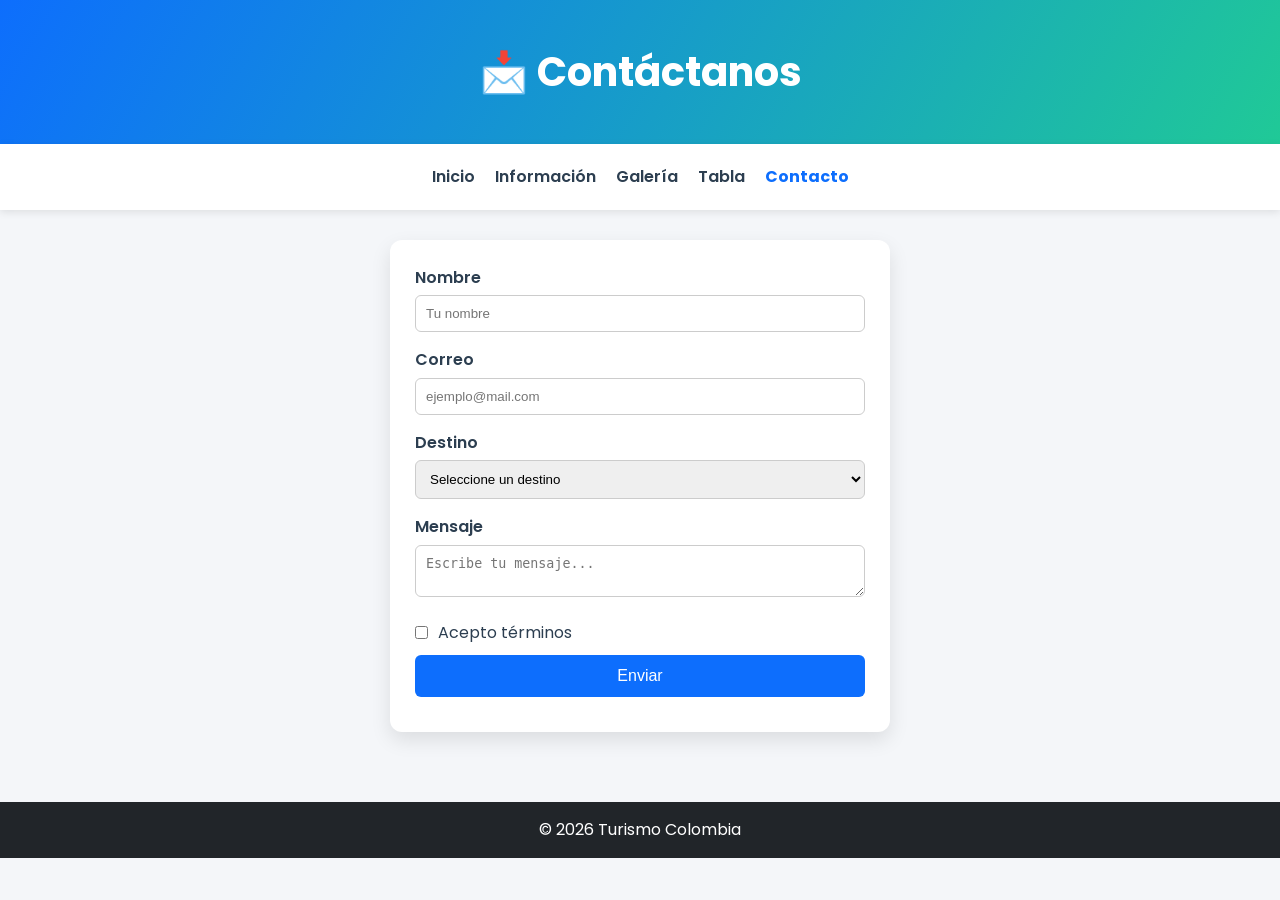
==== contacto.html @ 143d5731 "Add files via upload" ====
<!DOCTYPE html>
<html lang="es">
<head>
<meta charset="UTF-8">
<meta name="viewport" content="width=device-width, initial-scale=1.0">

<meta name="description" content="Formulario de contacto turístico">
<meta name="keywords" content="contacto, turismo, Colombia">
<meta name="author" content="Juan Manuel">

<!-- Open Graph -->
<meta property="og:title" content="Contacto - Turismo Colombia">
<meta property="og:description" content="Contáctanos para más información">

<!-- 🔥 FIX YOUTUBE -->
<meta name="referrer" content="strict-origin-when-cross-origin">

<title>Contacto</title>

<link rel="stylesheet" href="css/style.css">
<link href="https://fonts.googleapis.com/css2?family=Poppins&display=swap" rel="stylesheet">
</head>

<body>

<header>
<h1>📩 Contáctanos</h1>
</header>

<nav>
<a href="index.html">Inicio</a>
<a href="informacion.html">Información</a>
<a href="galeria.html">Galería</a>
<a href="tabla.html">Tabla</a>
<a href="contacto.html" class="active">Contacto</a>
</nav>

<main>

<form id="formulario" class="form-pro">

<div class="campo">
<label for="nombre">Nombre</label>
<input type="text" id="nombre" placeholder="Tu nombre">
<small class="error" id="error-nombre"></small>
</div>

<div class="campo">
<label for="email">Correo</label>
<input type="email" id="email" placeholder="ejemplo@mail.com">
<small class="error" id="error-email"></small>
</div>

<div class="campo">
<label for="destino">Destino</label>
<select id="destino">
<option value="">Seleccione un destino</option>
<option>Cartagena</option>
<option>Medellín</option>
<option>San Andrés</option>
</select>
<small class="error" id="error-destino"></small>
</div>

<div class="campo">
<label for="mensaje">Mensaje</label>
<textarea id="mensaje" placeholder="Escribe tu mensaje..."></textarea>
<small class="error" id="error-mensaje"></small>
</div>

<div class="checkbox">
<input type="checkbox" id="check">
<label for="check">Acepto términos</label>
</div>

<small class="error" id="error-check"></small>

<button type="submit">Enviar</button>

<p id="respuesta"></p>

</form>

</main>

<footer>
<p>© 2026 Turismo Colombia</p>
</footer>

<script src="js/script.js"></script>

</body>
</html>
---- css/style.css ----
/* =========================
   VARIABLES
========================= */
:root {
    --color-primario: #0d6efd;
    --color-secundario: #20c997;
    --color-fondo: #f4f6f9;
    --color-texto: #2c3e50;
    --color-blanco: #ffffff;
    --color-sombra: rgba(0,0,0,0.1);

    --fuente: 'Poppins', sans-serif;
}

/* =========================
   RESET
========================= */
* {
    margin: 0;
    padding: 0;
    box-sizing: border-box;
}

/* =========================
   BODY
========================= */
body {
    font-family: var(--fuente);
    background: var(--color-fondo);
    color: var(--color-texto);
    line-height: 1.6;
}

/* =========================
   HEADER
========================= */
header {
    background: linear-gradient(120deg, var(--color-primario), var(--color-secundario));
    color: white;
    text-align: center;
    padding: 40px 20px;
    box-shadow: 0 4px 10px var(--color-sombra);
}

header h1 {
    font-size: 2.5rem;
}

/* =========================
   NAVBAR
========================= */
nav {
    display: flex;
    justify-content: center;
    flex-wrap: wrap;
    background: white;
    padding: 10px;
    box-shadow: 0 2px 8px var(--color-sombra);
}

nav a {
    margin: 10px;
    text-decoration: none;
    color: var(--color-texto);
    font-weight: 600;
    position: relative;
}

nav a::after {
    content: "";
    width: 0;
    height: 3px;
    background: var(--color-primario);
    position: absolute;
    bottom: -5px;
    left: 0;
    transition: 0.3s;
}

nav a:hover::after {
    width: 100%;
}

nav a.active {
    color: var(--color-primario);
    font-weight: bold;
}

/* =========================
   MAIN
========================= */
main {
    padding: 30px;
}

/* =========================
   TITULOS
========================= */
h2 {
    color: var(--color-primario);
    margin-bottom: 15px;
}

/* =========================
   CARDS
========================= */
.card {
    background: var(--color-blanco);
    border-radius: 15px;
    overflow: hidden;
    box-shadow: 0 5px 15px var(--color-sombra);
    transition: 0.3s;
}

.card img {
    width: 100%;
    height: 220px;
    object-fit: cover;
}

.card-body {
    padding: 15px;
}

.card:hover {
    transform: translateY(-8px);
}

/* =========================
   GALERÍA
========================= */
.galeria {
    display: grid;
    grid-template-columns: repeat(3, 1fr);
    gap: 15px;
}

.galeria img {
    width: 100%;
    height: 200px;
    object-fit: cover;
    border-radius: 10px;
    transition: 0.3s;
}

.galeria img:hover {
    transform: scale(1.05);
}

/* =========================
   VIDEO
========================= */
.video-container {
    position: relative;
    padding-bottom: 56.25%;
    height: 0;
    margin-top: 20px;
}

.video-container iframe {
    position: absolute;
    width: 100%;
    height: 100%;
    border-radius: 10px;
    box-shadow: 0 10px 25px rgba(0,0,0,0.2);
}

/* =========================
   TABLA
========================= */
table {
    width: 100%;
    border-collapse: collapse;
    background: white;
    box-shadow: 0 5px 15px var(--color-sombra);
}

thead {
    background: var(--color-primario);
    color: white;
}

th, td {
    padding: 12px;
    text-align: center;
    border-bottom: 1px solid #ddd;
}

tbody tr:hover {
    background: #f1f1f1;
}

tfoot {
    background: #e9ecef;
    font-weight: bold;
}

/* =========================
   FORMULARIO PRO
========================= */
.form-pro {
    max-width: 500px;
    margin: auto;
    background: white;
    padding: 25px;
    border-radius: 12px;
    box-shadow: 0 8px 20px var(--color-sombra);
}

.campo {
    margin-bottom: 15px;
}

.campo label {
    font-weight: 600;
    display: block;
    margin-bottom: 5px;
}

.campo input,
.campo select,
.campo textarea {
    width: 100%;
    padding: 10px;
    border-radius: 6px;
    border: 1px solid #ccc;
    transition: 0.2s;
}

.campo input:focus,
.campo textarea:focus {
    border-color: var(--color-primario);
    outline: none;
}

/* ERRORES */
.error {
    color: red;
    font-size: 0.8rem;
}

/* VALIDACIÓN */
.input-error {
    border: 2px solid red;
}

.input-ok {
    border: 2px solid green;
}

/* CHECKBOX */
.checkbox {
    display: flex;
    align-items: center;
    gap: 10px;
    margin: 10px 0;
}

/* BOTÓN */
button {
    width: 100%;
    padding: 12px;
    border: none;
    background: var(--color-primario);
    color: white;
    font-size: 1rem;
    border-radius: 6px;
    cursor: pointer;
    transition: 0.3s;
}

button:hover {
    background: var(--color-secundario);
}

/* MENSAJE */
#respuesta {
    text-align: center;
    margin-top: 10px;
    font-weight: bold;
}

/* =========================
   FOOTER
========================= */
footer {
    margin-top: 40px;
    background: #212529;
    color: white;
    text-align: center;
    padding: 15px;
}

/* =========================
   RESPONSIVE
========================= */
@media (max-width: 768px) {

    header h1 {
        font-size: 1.8rem;
    }

    nav {
        flex-direction: column;
    }

    .galeria {
        grid-template-columns: 1fr;
    }

    .card img {
        height: 180px;
    }

}
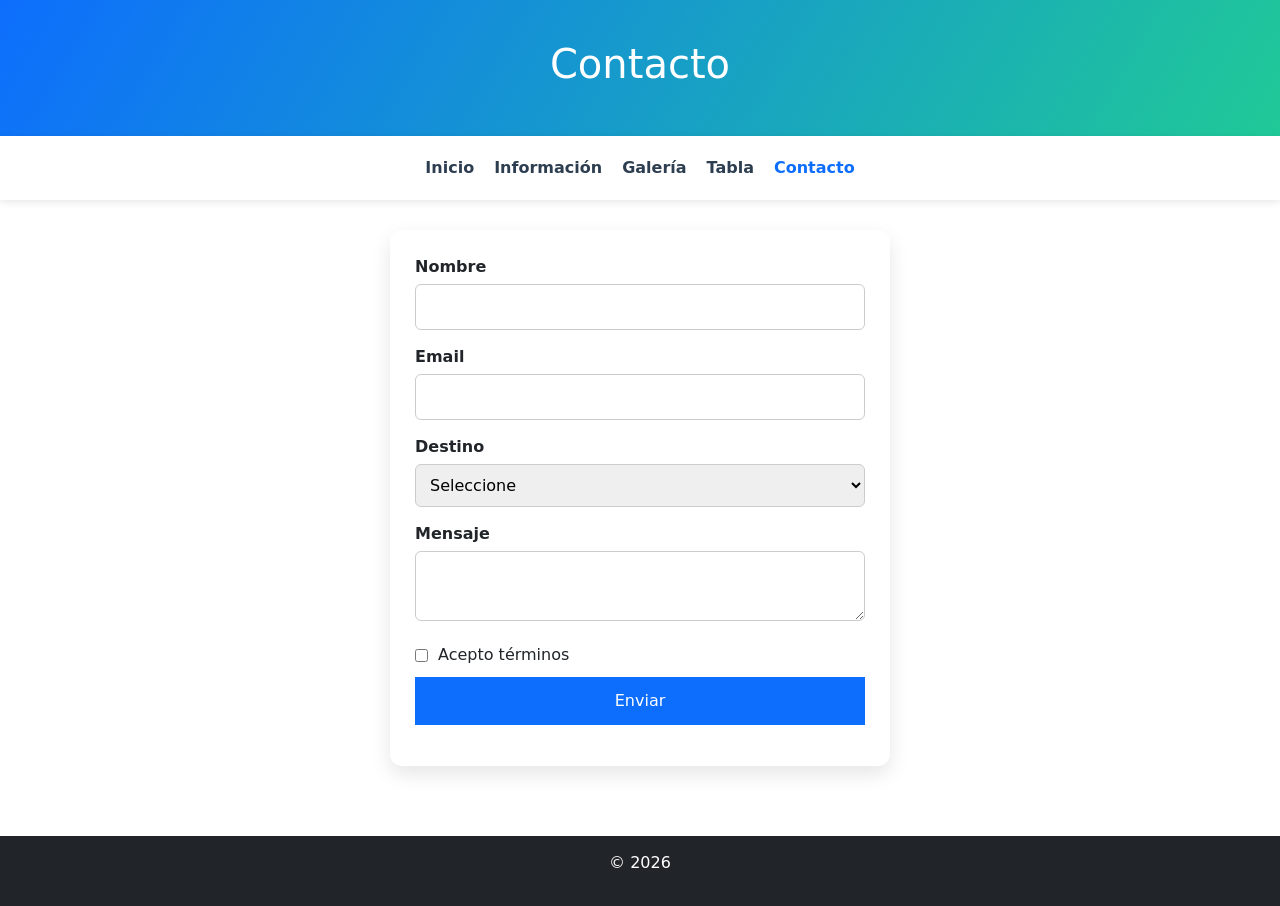
==== commit 09dfefca: "Add files via upload" ====
--- a/contacto.html
+++ b/contacto.html
@@ -2,30 +2,22 @@
 <html lang="es">
 <head>
 <meta charset="UTF-8">
-<meta name="viewport" content="width=device-width, initial-scale=1.0">
-
-<meta name="description" content="Formulario de contacto turístico">
-<meta name="keywords" content="contacto, turismo, Colombia">
+<meta name="viewport">
+<meta name="description">
+<meta name="keywords">
 <meta name="author" content="Juan Manuel">
-
-<!-- Open Graph -->
-<meta property="og:title" content="Contacto - Turismo Colombia">
-<meta property="og:description" content="Contáctanos para más información">
-
-<!-- 🔥 FIX YOUTUBE -->
-<meta name="referrer" content="strict-origin-when-cross-origin">
+<meta property="og:title">
+<meta property="og:description">
 
 <title>Contacto</title>
 
 <link rel="stylesheet" href="css/style.css">
-<link href="https://fonts.googleapis.com/css2?family=Poppins&display=swap" rel="stylesheet">
+<link href="https://cdn.jsdelivr.net/npm/bootstrap@5.3.0/dist/css/bootstrap.min.css" rel="stylesheet">
 </head>
 
 <body>
 
-<header>
-<h1>📩 Contáctanos</h1>
-</header>
+<header><h1>Contacto</h1></header>
 
 <nav>
 <a href="index.html">Inicio</a>
@@ -35,45 +27,47 @@
 <a href="contacto.html" class="active">Contacto</a>
 </nav>
 
-<main>
+<main class="container">
 
 <form id="formulario" class="form-pro">
 
 <div class="campo">
-<label for="nombre">Nombre</label>
-<input type="text" id="nombre" placeholder="Tu nombre">
+<label>Nombre</label>
+<input type="text" id="nombre">
 <small class="error" id="error-nombre"></small>
 </div>
 
 <div class="campo">
-<label for="email">Correo</label>
-<input type="email" id="email" placeholder="ejemplo@mail.com">
+<label>Email</label>
+<input type="email" id="email">
 <small class="error" id="error-email"></small>
 </div>
 
 <div class="campo">
-<label for="destino">Destino</label>
+<label>Destino</label>
 <select id="destino">
-<option value="">Seleccione un destino</option>
+<option value="">Seleccione</option>
 <option>Cartagena</option>
 <option>Medellín</option>
 <option>San Andrés</option>
+<option>Santa Marta</option>
+<option>Eje Cafetero</option>
+<option>Bogotá</option>
 </select>
 <small class="error" id="error-destino"></small>
 </div>
 
 <div class="campo">
-<label for="mensaje">Mensaje</label>
-<textarea id="mensaje" placeholder="Escribe tu mensaje..."></textarea>
+<label>Mensaje</label>
+<textarea id="mensaje"></textarea>
 <small class="error" id="error-mensaje"></small>
 </div>
 
 <div class="checkbox">
-<input type="checkbox" id="check">
-<label for="check">Acepto términos</label>
+<input type="checkbox" id="check"> Acepto términos
 </div>
 
-<small class="error" id="error-check"></small>
+<small id="error-check"></small>
 
 <button type="submit">Enviar</button>
 
@@ -81,11 +75,11 @@
 
 </form>
 
+
+
 </main>
 
-<footer>
-<p>© 2026 Turismo Colombia</p>
-</footer>
+<footer><p>© 2026</p></footer>
 
 <script src="js/script.js"></script>
 
